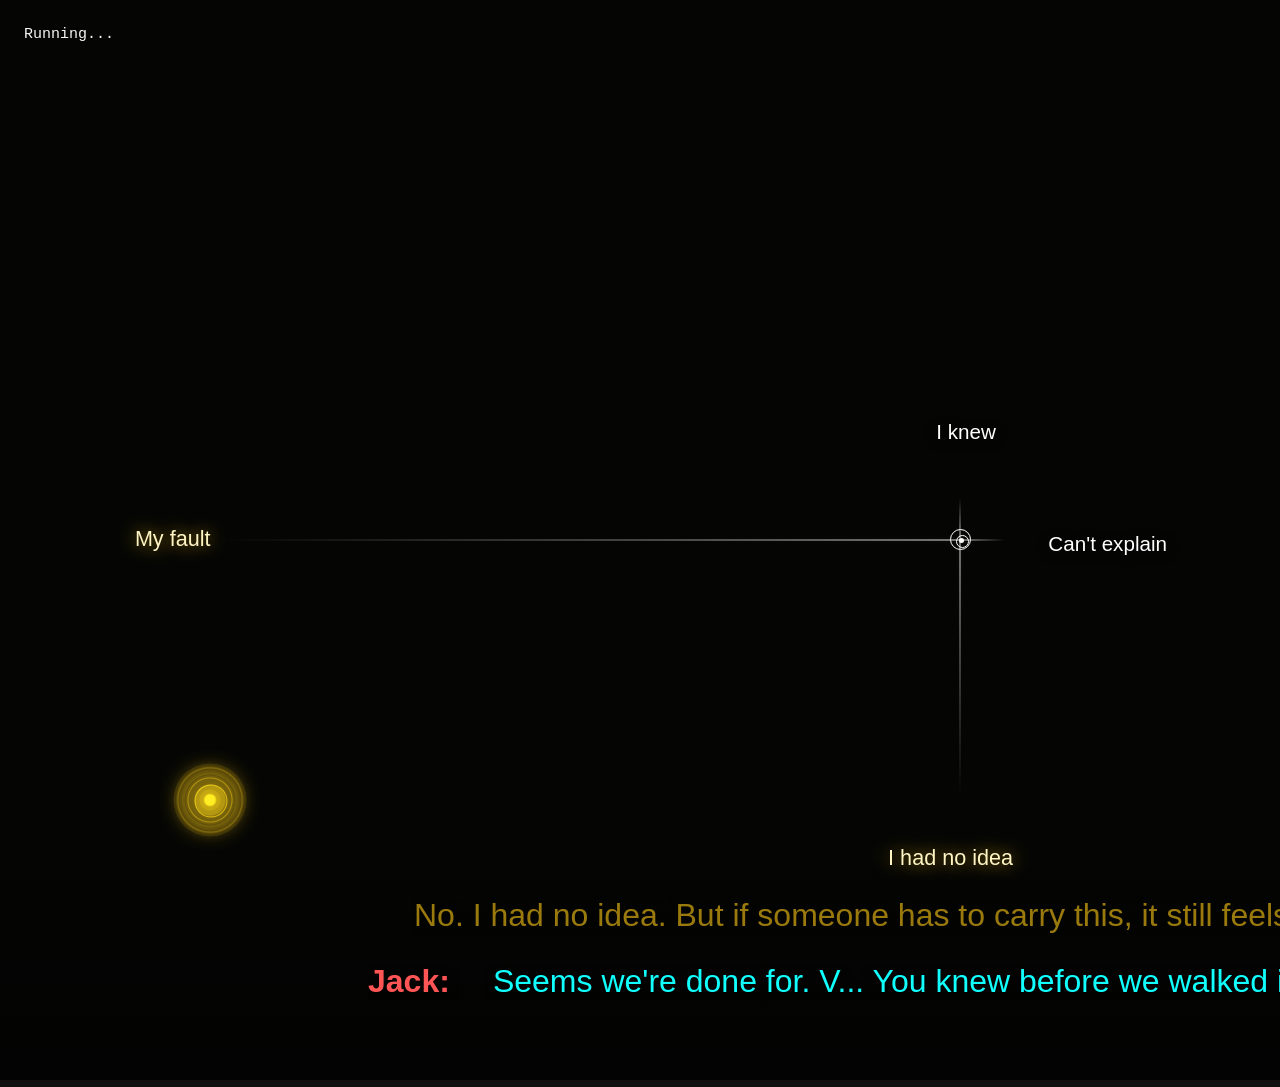
==== tests/dynamic-axis.test.html @ de452360 "Initial confession axis UI" ====
<!DOCTYPE html>
<html lang="en">
<head>
  <meta charset="UTF-8">
  <meta name="viewport" content="width=device-width, initial-scale=1.0">
  <title>Dynamic Axis Interaction Test</title>
  <style>
    body {
      margin: 0;
      background: #111;
      color: #f7f7f7;
      font: 15px/1.5 system-ui, sans-serif;
    }

    iframe {
      width: 1920px;
      height: 1080px;
      border: 0;
    }

    pre {
      position: fixed;
      left: 24px;
      top: 24px;
      margin: 0;
      white-space: pre-wrap;
      z-index: 2;
    }
  </style>
</head>
<body>
  <iframe id="page" src="../index.html" title="Confession Axis"></iframe>
  <pre id="output">Running...</pre>

  <script>
    const iframe = document.getElementById("page");
    const output = document.getElementById("output");
    const results = [];

    function assert(name, condition, details = "") {
      if (!condition) {
        throw new Error(`${name}${details ? `: ${details}` : ""}`);
      }
      results.push(`PASS ${name}`);
    }

    function parsePx(value) {
      return Number.parseFloat(String(value).replace("px", ""));
    }

    function nearlyEqual(actual, expected, epsilon = 0.05) {
      return Math.abs(actual - expected) <= epsilon;
    }

    function rect(doc, selector) {
      const box = doc.querySelector(selector).getBoundingClientRect();
      return {
        left: box.left,
        top: box.top,
        right: box.right,
        bottom: box.bottom,
        width: box.width,
        height: box.height,
      };
    }

    function style(doc, selector) {
      return doc.defaultView.getComputedStyle(doc.querySelector(selector));
    }

    function rgbChannels(color) {
      const match = color.match(/\d+(\.\d+)?/g);
      return match ? match.slice(0, 3).map(Number) : [0, 0, 0];
    }

    function isWarmHighlight(color) {
      const [red, green, blue] = rgbChannels(color);
      return red >= 250 && green >= 235 && blue < 245;
    }

    function wait(ms) {
      return new Promise((resolve) => setTimeout(resolve, ms));
    }

    async function waitForPageReady() {
      const startedAt = performance.now();

      while (performance.now() - startedAt < 5000) {
        const doc = iframe.contentDocument;
        const scene = doc?.querySelector(".scene");
        if (
          doc?.getElementById("axisPad") &&
          doc.getElementById("responseLine") &&
          scene?.dataset.locked === "false" &&
          scene.style.getPropertyValue("--axis-right-length")
        ) {
          return;
        }
        await new Promise((resolve) => setTimeout(resolve, 50));
      }

      throw new Error("Timed out waiting for iframe page to load");
    }

    async function run() {
      await waitForPageReady();
      const win = iframe.contentWindow;
      const doc = iframe.contentDocument;
      await wait(120);

      const axisPad = doc.getElementById("axisPad");
      const scene = doc.querySelector(".scene");
      const confirmButton = doc.getElementById("confirmButton");
      const responseLine = doc.getElementById("responseLine");
      const choice = doc.querySelector(".dialogue__choice");
      const axisStage = doc.querySelector(".axis-stage");
      const sectorHighlight = doc.querySelector(".sector-highlight");
      const axisHitArea = doc.getElementById("axisHitArea");

      const hitArea = rect(doc, "#axisHitArea");
      assert(
        "pointer hit area matches the requested 1500 by 650 axis field",
        nearlyEqual(hitArea.width, 1500, 0.05) && nearlyEqual(hitArea.height, 650, 0.05),
        JSON.stringify(hitArea)
      );

      function movePointer(clientX, clientY) {
        const target = doc.elementFromPoint(clientX, clientY);
        target.dispatchEvent(new win.PointerEvent("pointermove", {
          bubbles: true,
          clientX,
          clientY,
          pointerId: 7,
          pointerType: "mouse",
        }));
      }

      const initialPointX = stylesFor(scene).getPropertyValue("--point-x");
      const initialPointY = stylesFor(scene).getPropertyValue("--point-y");
      movePointer(60, 60);
      await wait(80);
      assert(
        "pointer outside the 1500 by 650 axis field does not move selector",
        stylesFor(scene).getPropertyValue("--point-x") === initialPointX &&
          stylesFor(scene).getPropertyValue("--point-y") === initialPointY,
        `${initialPointX}, ${initialPointY} -> ${stylesFor(scene).getPropertyValue("--point-x")}, ${stylesFor(scene).getPropertyValue("--point-y")}`
      );

      movePointer(360, 760);
      await wait(80);
      const movedPointX = stylesFor(scene).getPropertyValue("--point-x");
      assert("axis responds to mouse movement before any shortcut", initialPointX !== movedPointX, `${initialPointX} -> ${movedPointX}`);

      movePointer(1560, 442.5);
      await wait(80);

      const styles = win.getComputedStyle(scene);
      const lengths = {
        left: parsePx(styles.getPropertyValue("--axis-left-length")),
        right: parsePx(styles.getPropertyValue("--axis-right-length")),
        top: parsePx(styles.getPropertyValue("--axis-top-length")),
        bottom: parsePx(styles.getPropertyValue("--axis-bottom-length")),
      };

      assert("q1 pointer sets right segment to 80 points", nearlyEqual(lengths.right, 600), JSON.stringify(lengths));
      assert("q1 pointer sets top segment to 30 points", nearlyEqual(lengths.top, 97.5), JSON.stringify(lengths));
      assert("q1 pointer keeps left segment at minimum", nearlyEqual(lengths.left, 46), JSON.stringify(lengths));
      assert("q1 pointer keeps bottom segment at minimum", nearlyEqual(lengths.bottom, 43), JSON.stringify(lengths));
      assert("q1 pointer activates first quadrant", scene.dataset.quadrant === "q1", scene.dataset.quadrant);
      assert("q1 pointer highlights positive labels", scene.dataset.axisX === "right" && scene.dataset.axisY === "top", `${scene.dataset.axisX}/${scene.dataset.axisY}`);
      await wait(160);

      const haloStyle = win.getComputedStyle(sectorHighlight);
      assert(
        "compact halo follows the selected point",
        nearlyEqual(parsePx(haloStyle.left), 1560, 0.05) &&
          nearlyEqual(parsePx(haloStyle.top), 442.5, 0.05),
        `left=${haloStyle.left} top=${haloStyle.top} pointX=${styles.getPropertyValue("--point-x")} pointY=${styles.getPropertyValue("--point-y")}`
      );
      assert(
        "compact halo does not render a fan-shaped wedge",
        parsePx(haloStyle.width) <= 80 &&
          parsePx(haloStyle.height) <= 80 &&
          !haloStyle.backgroundImage.includes("conic-gradient"),
        `width=${haloStyle.width} height=${haloStyle.height} background=${haloStyle.backgroundImage}`
      );

      const topLabelStyle = style(doc, ".axis-label--top");
      const rightLabelStyle = style(doc, ".axis-label--right");
      const leftLabelStyleInactive = style(doc, ".axis-label--left");
      const bottomLabelStyleInactive = style(doc, ".axis-label--bottom");
      assert("q1 selected labels use warm highlight color", isWarmHighlight(topLabelStyle.color) && isWarmHighlight(rightLabelStyle.color), `${topLabelStyle.color} / ${rightLabelStyle.color}`);
      assert("q1 inactive labels stay white", leftLabelStyleInactive.color === "rgb(255, 255, 255)" && bottomLabelStyleInactive.color === "rgb(255, 255, 255)", `${leftLabelStyleInactive.color} / ${bottomLabelStyleInactive.color}`);
      assert("q1 selected labels are larger than inactive labels", rect(doc, ".axis-label--top").height > rect(doc, ".axis-label--bottom").height && rect(doc, ".axis-label--right").height > rect(doc, ".axis-label--left").height);

      movePointer(210, 800);
      await wait(120);

      const leftLabel = rect(doc, ".axis-label--left");
      const bottomLabel = rect(doc, ".axis-label--bottom");
      assert("left label follows extended negative x axis", leftLabel.left < 180, JSON.stringify(leftLabel));
      assert("bottom label follows extended negative y axis", bottomLabel.top > 840, JSON.stringify(bottomLabel));

      let qEventSeen = false;
      win.addEventListener("keydown", () => {
        qEventSeen = true;
      }, { once: true });
      win.dispatchEvent(new win.KeyboardEvent("keydown", {
        bubbles: true,
        key: "q",
      }));
      await wait(60);
      assert(
        "q hide has a 0.3s fade contract",
        win.getComputedStyle(axisStage).transitionDuration.includes("0.3s"),
        win.getComputedStyle(axisStage).transition
      );
      assert(
        "yellow preview hide has a 0.3s fade contract",
        win.getComputedStyle(choice).transitionDuration.includes("0.3s"),
        win.getComputedStyle(choice).transition
      );
      await wait(360);

      assert("q keyboard event reaches iframe window", qEventSeen);
      assert(
        "q hides axis before confirmation",
        Number.parseFloat(win.getComputedStyle(axisStage).opacity) === 0 || axisStage.style.opacity === "0",
        `opacity=${win.getComputedStyle(axisStage).opacity} preview=${scene.dataset.previewHidden} locked=${scene.dataset.locked} style=${axisStage.getAttribute("style")}`
      );
      assert(
        "q hides soft sector before confirmation",
        Number.parseFloat(win.getComputedStyle(sectorHighlight).opacity) === 0 || sectorHighlight.style.opacity === "0",
        `opacity=${win.getComputedStyle(sectorHighlight).opacity} style=${sectorHighlight.getAttribute("style")}`
      );
      assert(
        "q hides yellow preview before confirmation",
        Number.parseFloat(win.getComputedStyle(choice).opacity) === 0 || choice.style.opacity === "0",
        `opacity=${win.getComputedStyle(choice).opacity} preview=${scene.dataset.previewHidden} locked=${scene.dataset.locked} style=${choice.getAttribute("style")}`
      );
      assert("q does not lock the selection", scene.dataset.locked === "false", scene.dataset.locked);

      win.dispatchEvent(new win.KeyboardEvent("keydown", {
        bubbles: true,
        key: "q",
      }));
      await wait(60);
      assert(
        "second q restore has a 0.3s fade contract",
        win.getComputedStyle(axisStage).transitionDuration.includes("0.3s"),
        win.getComputedStyle(axisStage).transition
      );
      assert(
        "yellow preview restore has a 0.3s fade contract",
        win.getComputedStyle(choice).transitionDuration.includes("0.3s"),
        win.getComputedStyle(choice).transition
      );
      await wait(360);

      const restoredAxisOpacity = Number.parseFloat(win.getComputedStyle(axisStage).opacity);
      const restoredChoiceOpacity = Number.parseFloat(win.getComputedStyle(choice).opacity);
      assert(
        "second q restores axis before confirmation",
        restoredAxisOpacity === 1 || axisStage.style.opacity === "1",
        `${restoredAxisOpacity} / preview=${scene.dataset.previewHidden} / locked=${scene.dataset.locked} / style=${axisStage.getAttribute("style")}`
      );
      assert(
        "second q restores yellow preview before confirmation",
        restoredChoiceOpacity === 1 || choice.style.opacity === "1",
        `${restoredChoiceOpacity} / preview=${scene.dataset.previewHidden} / locked=${scene.dataset.locked} / style=${choice.getAttribute("style")}`
      );

      movePointer(1560, 442.5);
      await wait(80);
      const clickTarget = doc.elementFromPoint(430, 900);
      assert("yellow preview receives mouse clicks", choice.contains(clickTarget) || clickTarget === choice, clickTarget?.id || clickTarget?.className || "none");
      clickTarget.dispatchEvent(new win.MouseEvent("click", {
        bubbles: true,
        clientX: 430,
        clientY: 900,
      }));
      await wait(380);

      const responseColor = win.getComputedStyle(responseLine).color;
      const confirmOpacity = Number.parseFloat(win.getComputedStyle(confirmButton).opacity);
      const axisOpacity = Number.parseFloat(win.getComputedStyle(axisStage).opacity);
      assert("confirmation locks the selection", scene.dataset.locked === "true", scene.dataset.locked);
      assert(
        "confirmed response line becomes fully opaque",
        !responseColor.includes("0.6"),
        `${responseColor} style=${responseLine.getAttribute("style")} locked=${scene.dataset.locked} choiceStyle=${choice.getAttribute("style")}`
      );
      assert("confirmation hides F key icon", confirmOpacity === 0 || confirmButton.style.opacity === "0", `${confirmOpacity} / ${confirmButton.getAttribute("style")}`);
      assert("confirmation hides middle axis UI", axisOpacity === 0 || axisStage.style.opacity === "0", `${axisOpacity} / ${axisStage.getAttribute("style")}`);

      window.__DYNAMIC_AXIS_TESTS__ = { passed: true, results, lengths };
      output.textContent = results.join("\n");
    }

    run().catch((error) => {
      window.__DYNAMIC_AXIS_TESTS__ = { passed: false, error: error.message, results };
      output.textContent = `${results.join("\n")}\nFAIL ${error.message}`;
      throw error;
    });

    function stylesFor(element) {
      return element.ownerDocument.defaultView.getComputedStyle(element);
    }
  </script>
</body>
</html>
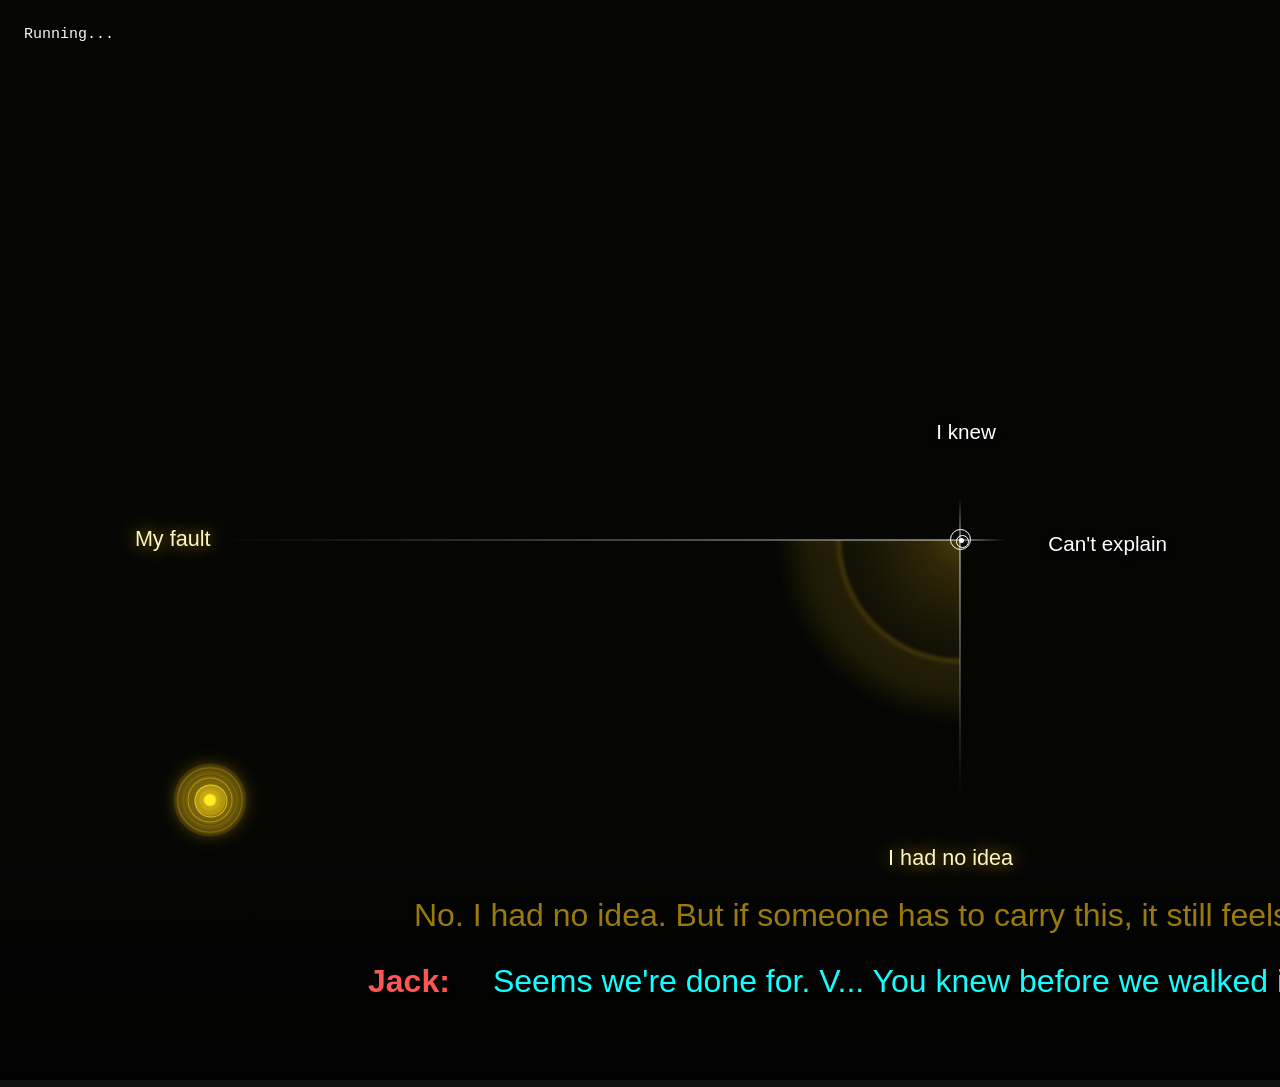
==== commit ec5a1a91: "Add quadrant focus arc" ====
--- a/tests/dynamic-axis.test.html
+++ b/tests/dynamic-axis.test.html
@@ -170,6 +170,24 @@
       assert("q1 pointer highlights positive labels", scene.dataset.axisX === "right" && scene.dataset.axisY === "top", `${scene.dataset.axisX}/${scene.dataset.axisY}`);
       await wait(160);
 
+      const q1Focus = doc.querySelector(".quadrant-focus--q1");
+      const q3Focus = doc.querySelector(".quadrant-focus--q3");
+      const q1FocusRect = rect(doc, ".quadrant-focus--q1");
+      assert(
+        "q1 activates an origin-anchored quadrant focus arc",
+        win.getComputedStyle(q1Focus).opacity === "1" &&
+          q1FocusRect.left >= 959 &&
+          q1FocusRect.top < 540 &&
+          q1FocusRect.width >= 230 &&
+          q1FocusRect.height >= 230,
+        `opacity=${win.getComputedStyle(q1Focus).opacity} rect=${JSON.stringify(q1FocusRect)}`
+      );
+      assert(
+        "inactive quadrant focus arcs stay hidden",
+        Number.parseFloat(win.getComputedStyle(q3Focus).opacity) === 0,
+        win.getComputedStyle(q3Focus).opacity
+      );
+
       const haloStyle = win.getComputedStyle(sectorHighlight);
       assert(
         "compact halo follows the selected point",
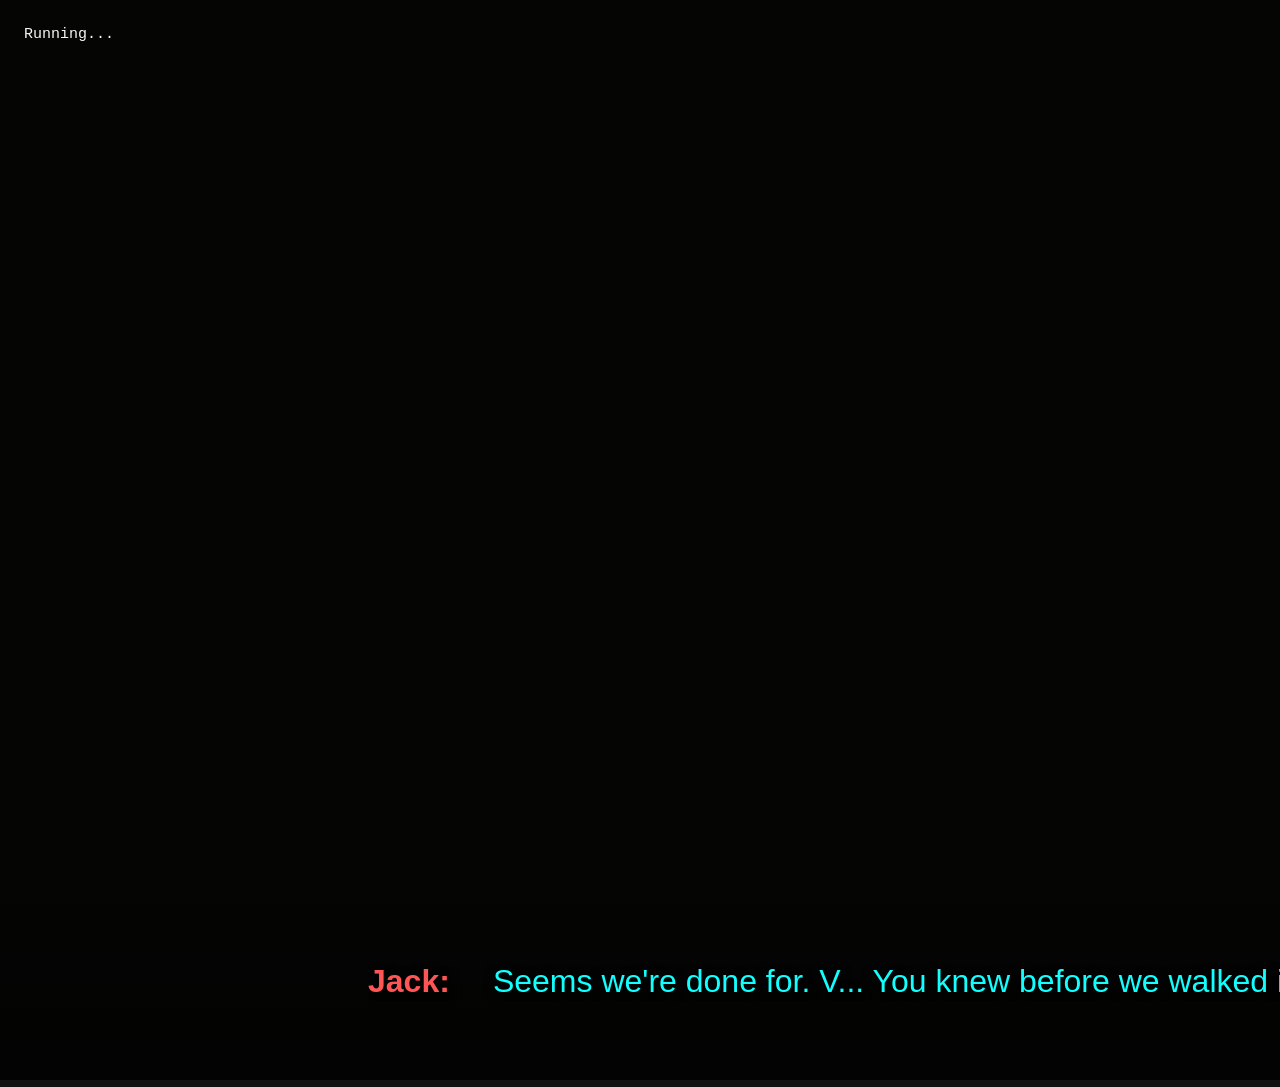
==== commit b4926ae0: "Refine quadrant focus animation" ====
--- a/tests/dynamic-axis.test.html
+++ b/tests/dynamic-axis.test.html
@@ -173,9 +173,10 @@
       const q1Focus = doc.querySelector(".quadrant-focus--q1");
       const q3Focus = doc.querySelector(".quadrant-focus--q3");
       const q1FocusRect = rect(doc, ".quadrant-focus--q1");
+      const farFocusScale = Number.parseFloat(stylesFor(scene).getPropertyValue("--focus-scale"));
       assert(
         "q1 activates an origin-anchored quadrant focus arc",
-        win.getComputedStyle(q1Focus).opacity === "1" &&
+        Number.parseFloat(win.getComputedStyle(q1Focus).opacity) > 0.95 &&
           q1FocusRect.left >= 959 &&
           q1FocusRect.top < 540 &&
           q1FocusRect.width >= 230 &&
@@ -184,9 +185,22 @@
       );
       assert(
         "inactive quadrant focus arcs stay hidden",
-        Number.parseFloat(win.getComputedStyle(q3Focus).opacity) === 0,
+        Number.parseFloat(win.getComputedStyle(q3Focus).opacity) < 0.01,
         win.getComputedStyle(q3Focus).opacity
       );
+      assert("q1 far pointer expands the quadrant focus radius", farFocusScale > 0.8, String(farFocusScale));
+
+      movePointer(1010, 505);
+      await wait(180);
+      const nearFocusScale = Number.parseFloat(stylesFor(scene).getPropertyValue("--focus-scale"));
+      assert(
+        "near-origin pointer shrinks the quadrant focus radius",
+        nearFocusScale < farFocusScale - 0.15,
+        `near=${nearFocusScale} far=${farFocusScale}`
+      );
+
+      movePointer(1560, 442.5);
+      await wait(180);
 
       const haloStyle = win.getComputedStyle(sectorHighlight);
       assert(
@@ -229,16 +243,16 @@
       }));
       await wait(60);
       assert(
-        "q hide has a 0.3s fade contract",
-        win.getComputedStyle(axisStage).transitionDuration.includes("0.3s"),
+        "q hide has a 0.5s fade contract",
+        win.getComputedStyle(axisStage).transitionDuration.includes("0.5s"),
         win.getComputedStyle(axisStage).transition
       );
       assert(
-        "yellow preview hide has a 0.3s fade contract",
-        win.getComputedStyle(choice).transitionDuration.includes("0.3s"),
+        "yellow preview hide has a 0.5s fade contract",
+        win.getComputedStyle(choice).transitionDuration.includes("0.5s"),
         win.getComputedStyle(choice).transition
       );
-      await wait(360);
+      await wait(560);
 
       assert("q keyboard event reaches iframe window", qEventSeen);
       assert(
@@ -264,16 +278,16 @@
       }));
       await wait(60);
       assert(
-        "second q restore has a 0.3s fade contract",
-        win.getComputedStyle(axisStage).transitionDuration.includes("0.3s"),
+        "second q restore has a 0.5s fade contract",
+        win.getComputedStyle(axisStage).transitionDuration.includes("0.5s"),
         win.getComputedStyle(axisStage).transition
       );
       assert(
-        "yellow preview restore has a 0.3s fade contract",
-        win.getComputedStyle(choice).transitionDuration.includes("0.3s"),
+        "yellow preview restore has a 0.5s fade contract",
+        win.getComputedStyle(choice).transitionDuration.includes("0.5s"),
         win.getComputedStyle(choice).transition
       );
-      await wait(360);
+      await wait(560);
 
       const restoredAxisOpacity = Number.parseFloat(win.getComputedStyle(axisStage).opacity);
       const restoredChoiceOpacity = Number.parseFloat(win.getComputedStyle(choice).opacity);
@@ -297,11 +311,13 @@
         clientX: 430,
         clientY: 900,
       }));
-      await wait(380);
+      await wait(580);
 
       const responseColor = win.getComputedStyle(responseLine).color;
       const confirmOpacity = Number.parseFloat(win.getComputedStyle(confirmButton).opacity);
       const axisOpacity = Number.parseFloat(win.getComputedStyle(axisStage).opacity);
+      const confirmRect = rect(doc, "#confirmButton");
+      assert("F key icon is scaled down by 20 percent", nearlyEqual(confirmRect.width, 37, 1) && nearlyEqual(confirmRect.height, 37, 1), JSON.stringify(confirmRect));
       assert("confirmation locks the selection", scene.dataset.locked === "true", scene.dataset.locked);
       assert(
         "confirmed response line becomes fully opaque",
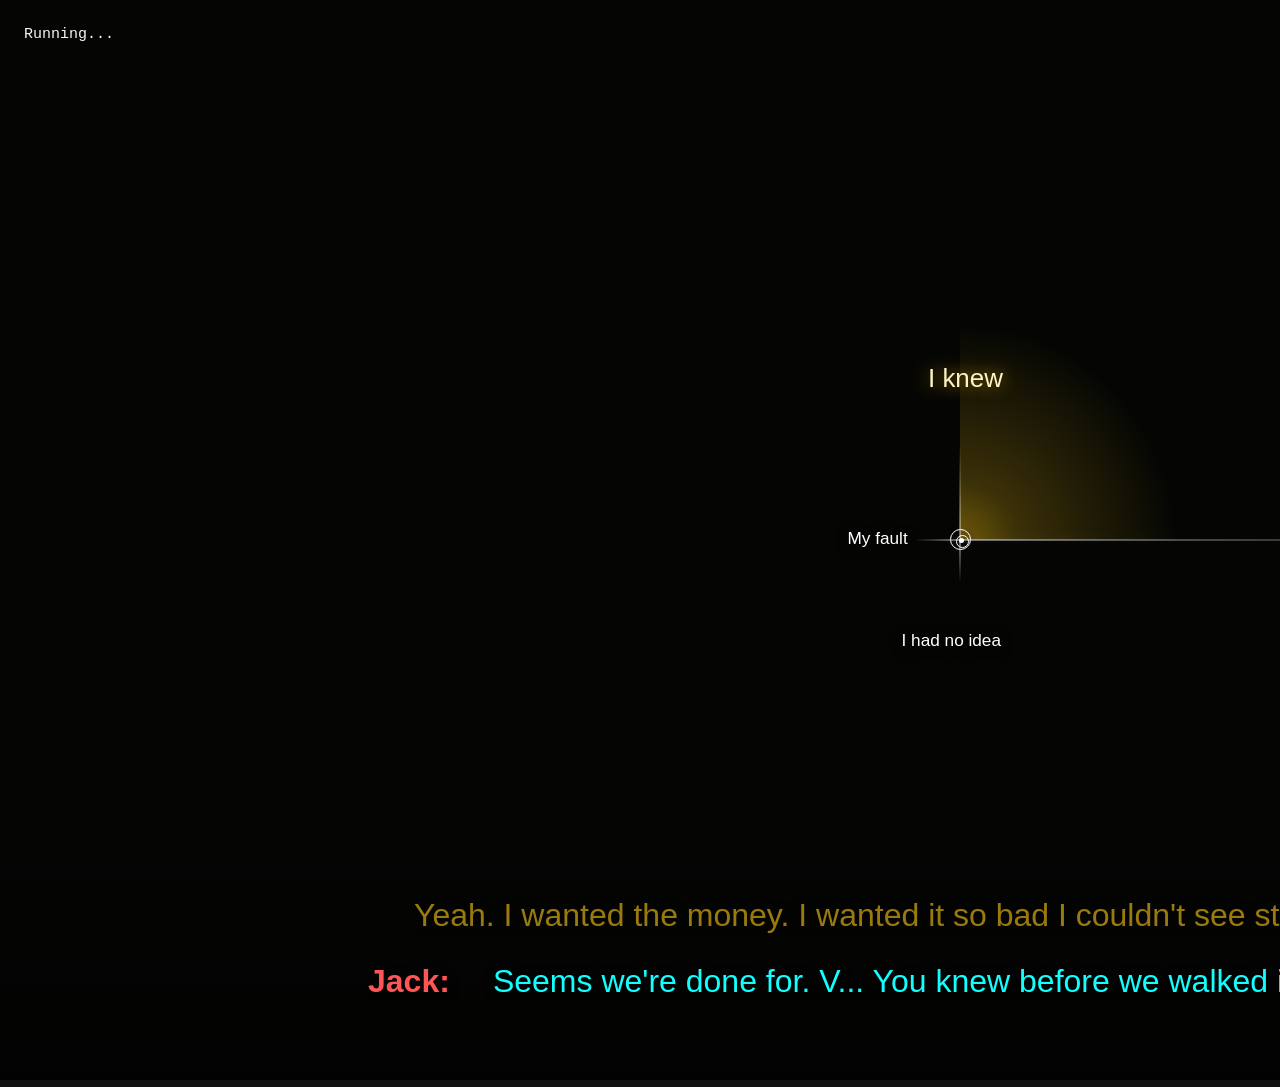
==== commit b48fc23f: "Keep axis hover responsive" ====
--- a/tests/dynamic-axis.test.html
+++ b/tests/dynamic-axis.test.html
@@ -168,7 +168,7 @@
       assert("q1 pointer keeps bottom segment at minimum", nearlyEqual(lengths.bottom, 43), JSON.stringify(lengths));
       assert("q1 pointer activates first quadrant", scene.dataset.quadrant === "q1", scene.dataset.quadrant);
       assert("q1 pointer highlights positive labels", scene.dataset.axisX === "right" && scene.dataset.axisY === "top", `${scene.dataset.axisX}/${scene.dataset.axisY}`);
-      await wait(160);
+      await wait(560);
 
       const q1Focus = doc.querySelector(".quadrant-focus--q1");
       const q3Focus = doc.querySelector(".quadrant-focus--q3");
@@ -232,6 +232,36 @@
       const bottomLabel = rect(doc, ".axis-label--bottom");
       assert("left label follows extended negative x axis", leftLabel.left < 180, JSON.stringify(leftLabel));
       assert("bottom label follows extended negative y axis", bottomLabel.top > 840, JSON.stringify(bottomLabel));
+
+      const coveredInitialPointX = stylesFor(scene).getPropertyValue("--point-x");
+      const overlapTarget = doc.elementFromPoint(360, 840);
+      assert(
+        "transparent dialogue background does not intercept the lower axis field",
+        overlapTarget === axisHitArea || overlapTarget.closest("#axisPad"),
+        overlapTarget?.id || overlapTarget?.className || "none"
+      );
+      movePointer(360, 840);
+      await wait(120);
+      assert(
+        "axis responds inside the dialogue-overlap band",
+        stylesFor(scene).getPropertyValue("--point-x") !== coveredInitialPointX,
+        `${coveredInitialPointX} -> ${stylesFor(scene).getPropertyValue("--point-x")}`
+      );
+
+      const overlayMoveStartX = stylesFor(scene).getPropertyValue("--point-x");
+      win.dispatchEvent(new win.PointerEvent("pointermove", {
+        bubbles: true,
+        clientX: 420,
+        clientY: 760,
+        pointerId: 9,
+        pointerType: "mouse",
+      }));
+      await wait(120);
+      assert(
+        "axis still responds when an in-bounds pointer is over dialogue overlay",
+        stylesFor(scene).getPropertyValue("--point-x") !== overlayMoveStartX,
+        `${overlayMoveStartX} -> ${stylesFor(scene).getPropertyValue("--point-x")}`
+      );
 
       let qEventSeen = false;
       win.addEventListener("keydown", () => {
